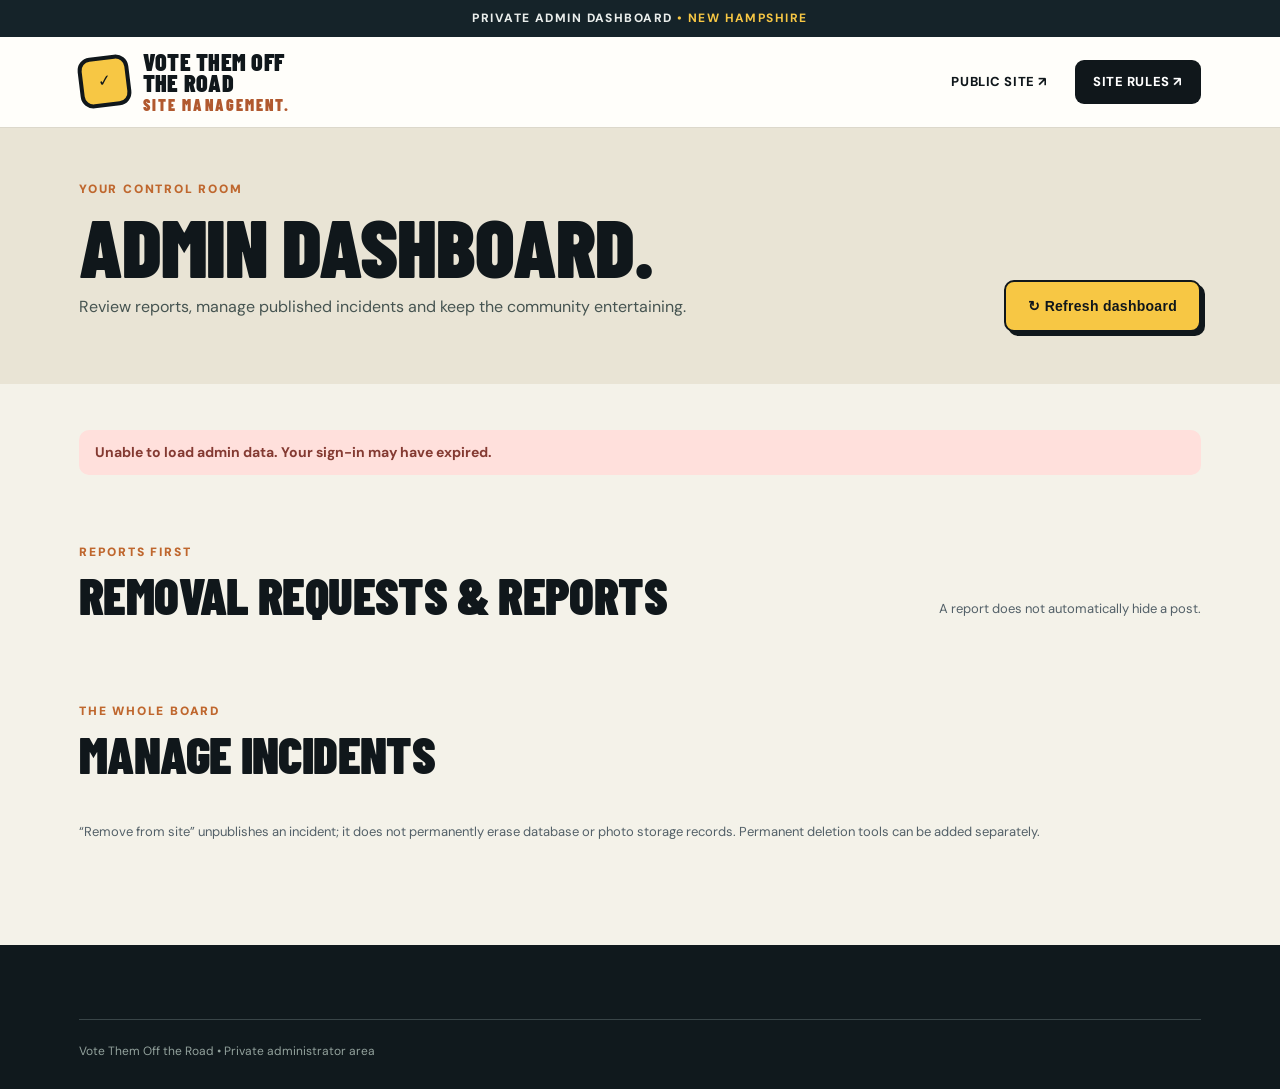
==== admin/index.html @ 3235f8a4 "Create protected admin dashboard with incident and report controls" ====
<!doctype html>
<html lang="en"><head><meta charset="utf-8"><meta name="viewport" content="width=device-width,initial-scale=1">
<meta name="robots" content="noindex,nofollow"><meta name="theme-color" content="#f7c744">
<title>Admin Dashboard | Vote Them Off the Road</title>
<link rel="icon" href="/assets/favicon.svg" type="image/svg+xml">
<link rel="stylesheet" href="/assets/styles.css"><link rel="stylesheet" href="/assets/admin.css"></head>
<body><a class="skip" href="#main">Skip to content</a>
<div class="announcement">PRIVATE ADMIN DASHBOARD <strong>• NEW HAMPSHIRE</strong></div>
<header><div class="container header-inner">
<a class="brand" href="/" aria-label="Vote Them Off the Road home"><span class="brand-mark" aria-hidden="true">✓</span><span class="brand-words">Vote Them Off<br>the Road<small>SITE MANAGEMENT.</small></span></a>
<nav class="nav"><a href="/nh/" target="_blank" rel="noopener">Public site ↗</a><a class="nav-cta" href="/guidelines/" target="_blank" rel="noopener">Site rules ↗</a></nav>
</div></header>
<main id="main">
<section class="admin-hero"><div class="container admin-hero-inner"><div><div class="section-kicker">Your control room</div><h1>Admin dashboard.</h1><p>Review reports, manage published incidents and keep the community entertaining.</p>
<p id="admin-signed-in" class="admin-signed-in"></p></div>
<button id="refresh-admin" class="btn btn-primary" type="button">↻ Refresh dashboard</button></div></section>
<section class="section admin-section"><div class="container">
<p id="admin-status" class="admin-status" role="status" aria-live="polite">Loading dashboard…</p>
<div class="admin-stats" id="admin-stats"></div>
<div class="admin-heading"><div><div class="section-kicker">Reports first</div><h2>Removal requests & reports</h2></div><span class="admin-note">A report does not automatically hide a post.</span></div>
<div id="admin-reports" class="admin-list"></div>
<div class="admin-heading admin-heading-spaced"><div><div class="section-kicker">The whole board</div><h2>Manage incidents</h2></div></div>
<div id="admin-incidents" class="admin-list"></div>
<p class="admin-footnote">“Remove from site” unpublishes an incident; it does not permanently erase database or photo storage records. Permanent deletion tools can be added separately.</p>
</div></section></main>
<footer class="footer"><div class="container"><div class="footer-bottom">Vote Them Off the Road • Private administrator area</div></div></footer>
<script src="/assets/site.js" defer></script><script src="/assets/admin.js" defer></script></body></html>
---- assets/styles.css ----
@import url('https://fonts.googleapis.com/css2?family=Barlow+Condensed:wght@600;700;800;900&family=DM+Sans:wght@400;500;600;700;800&display=swap');
:root{--ink:#10171b;--muted:#536068;--paper:#f4f2e9;--white:#fffefa;--yellow:#f7c744;--orange:#ed793c;--line:#d7d4ca;--green:#315b49;--radius:20px}*{box-sizing:border-box}html{scroll-behavior:smooth}body{margin:0;background:var(--paper);color:var(--ink);font-family:'DM Sans',system-ui,-apple-system,BlinkMacSystemFont,'Segoe UI',sans-serif;font-size:16px;line-height:1.55}a{color:inherit;text-decoration:none}button,a{ -webkit-tap-highlight-color:transparent }button:focus-visible,a:focus-visible{outline:3px solid #377bdb;outline-offset:4px}.container{max-width:1170px;padding:0 24px;margin:0 auto}.skip{position:absolute;top:-100px;left:12px;padding:10px;background:var(--yellow);z-index:99}.skip:focus{top:12px}.announcement{background:#152329;color:#e9edeb;font-size:12px;letter-spacing:.12em;text-transform:uppercase;font-weight:800;text-align:center;padding:9px 12px}.announcement strong{color:var(--yellow)}header{background:var(--white);border-bottom:1px solid #dcd8cb}.header-inner{display:flex;justify-content:space-between;align-items:center;gap:24px;min-height:90px}.brand{display:flex;align-items:center;gap:13px}.brand-mark{width:51px;height:51px;display:grid;place-items:center;background:var(--yellow);border:4px solid var(--ink);border-radius:13px;transform:rotate(-7deg);flex-shrink:0}.brand-mark svg{transform:rotate(7deg)}.brand-words{font-family:'Barlow Condensed',Impact,sans-serif;text-transform:uppercase;font-size:24px;font-weight:900;line-height:.88;letter-spacing:.01em}.brand-words small{display:block;font-size:16px;letter-spacing:.13em;color:#b1592f;padding-top:5px}.nav{display:flex;gap:27px;align-items:center;font-size:13px;font-weight:800;text-transform:uppercase;letter-spacing:.045em}.nav a:hover{color:#b25b2c}.nav .nav-cta{background:var(--ink);color:white;padding:12px 18px;border-radius:9px}.nav .nav-cta:hover{background:#38434b;color:white}.hero{position:relative;overflow:hidden;padding:85px 0 96px;background:radial-gradient(circle at 80% 20%,#f8d37e 0,transparent 34%),linear-gradient(120deg,#f8f4e7 0%,#f2ead6 100%)}.hero:before{content:'';position:absolute;right:-25%;top:-180px;width:680px;height:680px;border:95px solid #e8dfc8;border-radius:50%;opacity:.5;pointer-events:none}.hero-layout{display:grid;grid-template-columns:1.05fr .95fr;align-items:center;gap:65px;position:relative}.eyebrow{font-size:12px;font-weight:900;letter-spacing:.17em;text-transform:uppercase;display:inline-flex;gap:8px;align-items:center;margin-bottom:20px}.eyebrow:before{content:'';width:24px;height:4px;background:var(--orange);display:inline-block}h1,h2,h3,p{margin-top:0}h1,h2,h3{font-family:'Barlow Condensed',Impact,sans-serif;text-transform:uppercase;line-height:.96;letter-spacing:-.012em}h1{font-size:clamp(66px,8vw,115px);font-weight:900;margin-bottom:24px}h1 em{color:#bc5b30;font-style:normal}h2{font-size:clamp(42px,5vw,64px);margin-bottom:16px;font-weight:900}h3{font-size:29px;margin-bottom:11px}.lede{font-size:19px;line-height:1.65;max-width:590px;color:#39464a;margin-bottom:29px}.actions{display:flex;gap:13px;flex-wrap:wrap}.btn{display:inline-flex;justify-content:center;align-items:center;gap:9px;border-radius:10px;font-weight:900;font-size:14px;letter-spacing:.02em;padding:15px 22px;min-height:52px;border:2px solid transparent;transition:transform .15s,background .15s}.btn:hover{transform:translateY(-2px)}.btn-primary{color:var(--ink);background:var(--yellow);border-color:var(--ink);box-shadow:4px 4px 0 var(--ink)}.btn-secondary{border-color:var(--ink);background:transparent}.btn-dark{background:var(--ink);color:white}.micro{font-size:13px;color:#687178;margin-top:22px}.hero-visual{position:relative}.visual-note{position:absolute;right:-14px;top:-25px;background:var(--orange);color:#111;border:3px solid var(--ink);border-radius:11px;padding:12px 15px;transform:rotate(7deg);font-family:'Barlow Condensed',Impact,sans-serif;text-transform:uppercase;font-size:17px;font-weight:900;z-index:2;box-shadow:4px 5px 0 #162328}.sample-card{position:relative;border:3px solid var(--ink);border-radius:20px;overflow:hidden;box-shadow:12px 14px 0 var(--ink);background:white;transform:rotate(-2deg)}.scene{height:240px;background:linear-gradient(#b5cbd3 0 53%,#9aa79b 53% 60%,#303d42 60% 100%);position:relative;overflow:hidden}.scene:after{content:'';position:absolute;bottom:47px;left:15%;width:130%;border-top:6px dashed #f3d88b;transform:rotate(-11deg)}.sun{position:absolute;top:25px;right:40px;width:76px;height:76px;border-radius:50%;background:#ffe8ad}.tree{position:absolute;bottom:95px;left:46px;background:#476c57;width:65px;height:89px;border-radius:65px 65px 10px 10px;box-shadow:-33px 16px 0 -6px #577e5b,35px 15px 0 -10px #456d59}.car{position:absolute;bottom:31px;left:50%;width:225px;height:88px;transform:translateX(-50%) rotate(-9deg);z-index:1;background:#eb8e42;border:5px solid #111a1d;border-radius:28px 46px 16px 15px}.car:before{content:'';position:absolute;top:-34px;left:43px;width:127px;height:49px;background:#b9d8e4;border:5px solid #111a1d;border-radius:50px 54px 3px 3px}.car:after{content:'';position:absolute;top:28px;left:-15px;width:20px;height:10px;background:#fff1c4;border:3px solid #111a1d;border-radius:4px}.wheel{position:absolute;bottom:-23px;background:#192025;border:7px solid #202a2d;outline:5px solid #f4f5ee;width:53px;height:53px;border-radius:50%;z-index:2}.wheel.one{left:30px}.wheel.two{right:26px}.scene-label{position:absolute;z-index:3;top:16px;left:17px;background:#fffefa;border:2px solid var(--ink);padding:6px 10px;border-radius:6px;font-weight:900;font-size:11px;letter-spacing:.09em}.sample-body{padding:22px 23px 25px}.sample-meta{color:#ad5e33;font-weight:900;font-size:11px;letter-spacing:.14em;text-transform:uppercase}.sample-title{font-family:'Barlow Condensed',Impact,sans-serif;font-size:33px;text-transform:uppercase;line-height:1.05;margin:9px 0}.sample-description{color:#6c7679;font-size:14px;margin-bottom:18px}.mock-vote{display:flex;gap:10px}.mock-vote span{flex:1;display:block;text-align:center;background:#eeeae0;border:2px solid #c9c5ba;padding:10px 6px;border-radius:8px;font-weight:800;font-size:12px;color:#6b7375}.mock-vote span:first-child{background:#f8e5b5;border-color:#e7cc8b;color:#86641d}.section{padding:84px 0}.section-kicker{text-transform:uppercase;font-size:12px;letter-spacing:.15em;color:#bf672e;font-weight:900;margin-bottom:8px}.section-head{max-width:720px;margin-bottom:35px}.section-head p{color:var(--muted);font-size:18px}.steps{display:grid;grid-template-columns:repeat(3,1fr);gap:17px}.step{padding:29px;background:var(--white);border:1px solid var(--line);border-radius:var(--radius)}.step-number{font-family:'Barlow Condensed',Impact,sans-serif;color:#c56d38;font-size:52px;font-weight:900;line-height:1;margin-bottom:22px}.step p{font-size:15px;color:#556269;margin:0}.region{background:#152329;color:white;padding:80px 0}.region-head{display:flex;justify-content:space-between;align-items:end;gap:24px;margin-bottom:25px}.region h2{margin:0}.region-head p{max-width:360px;color:#bdc8c5;margin:0}.region-card{display:flex;justify-content:space-between;align-items:center;gap:24px;background:#f6cb4c;color:var(--ink);padding:36px;border-radius:17px;transition:transform .15s}.region-card:hover{transform:translateY(-3px)}.region-card .region-tag{font-weight:900;font-size:11px;letter-spacing:.1em;text-transform:uppercase}.region-card h3{font-size:54px;margin:7px 0}.region-card p{margin:0;color:#4b452d}.region-arrow{font-size:41px;font-weight:800}.future{border:1px dashed #77827e;margin-top:14px;padding:20px 26px;border-radius:12px;color:#b5c5c0;font-size:14px}.promise-grid{display:grid;grid-template-columns:1fr 1fr;gap:34px;align-items:center}.promise-card{background:#ebdfc9;border-radius:22px;padding:42px;transform:rotate(1deg)}.stamp{font-family:'Barlow Condensed',Impact,sans-serif;font-size:48px;font-weight:900;text-transform:uppercase;line-height:.95;margin:0 0 20px}.stamp span{background:#f3c746;padding:1px 7px}.promise-card p{color:#46534e;margin:0}.checklist{display:grid;gap:14px;margin:18px 0 0;padding:0;list-style:none}.checklist li{display:flex;gap:12px;align-items:start;color:#4c5b5b}.checklist li:before{content:'✓';font-weight:900;color:var(--green)}.footer{background:#10191d;color:#c6d0cd;padding:42px 0 28px}.footer-top{display:flex;justify-content:space-between;gap:22px;align-items:start}.footer .brand-words{color:white;font-size:20px}.footer .brand-words small{color:#f6c947;font-size:13px}.footer-links{display:flex;flex-wrap:wrap;gap:19px;font-size:13px;font-weight:700}.footer-links a:hover{color:white}.footer-bottom{border-top:1px solid #394548;padding-top:22px;margin-top:32px;display:flex;justify-content:space-between;gap:15px;font-size:12px;color:#92a19c}.subhero{padding:77px 0;background:#e9e4d5}.subhero h1{font-size:clamp(60px,8vw,96px);margin-bottom:18px}.subhero p{font-size:19px;color:#465451;max-width:660px;margin-bottom:0}.subhero .pill{display:inline-block;border:2px solid var(--ink);background:var(--yellow);padding:5px 12px;border-radius:999px;text-transform:uppercase;letter-spacing:.09em;font-size:12px;font-weight:900;margin-bottom:22px}.content-panel{max-width:780px;margin:0 auto;padding:75px 24px 100px}.content-panel h2{font-size:37px;margin:34px 0 14px}.content-panel p,.content-panel li{color:#48575c;line-height:1.75}.content-panel ul{padding-left:22px}.launch-panel{background:var(--white);border:1px solid var(--line);border-radius:22px;padding:44px;margin-top:30px}.launch-panel h2{font-size:45px}.launch-panel p{color:var(--muted)}.divider{height:1px;background:var(--line);margin:38px 0}.tag-row{display:flex;flex-wrap:wrap;gap:9px;margin-top:18px}.tag{display:inline-block;background:#ece4d0;border-radius:99px;padding:7px 12px;text-transform:uppercase;font-size:11px;letter-spacing:.05em;font-weight:900}.launch-icon{font-size:60px;line-height:1;margin-bottom:25px}@media(max-width:900px){.hero-layout{grid-template-columns:1fr;gap:60px}.hero{padding:66px 0 75px}.hero-visual{max-width:540px;width:100%;margin:0 auto}.hero h1{max-width:620px}.region-head{align-items:start;flex-direction:column}.promise-grid{gap:26px}}@media(max-width:600px){.container{padding:0 18px}.header-inner{min-height:74px}.brand-mark{width:42px;height:42px}.brand-words{font-size:19px}.brand-words small{font-size:12px}.nav{gap:12px;font-size:11px}.nav .nav-cta{padding:9px 11px}.nav a:not(.nav-cta){display:none}h1{font-size:clamp(57px,15vw,81px)}.hero{padding:52px 0 67px}.lede{font-size:16px}.visual-note{right:-4px;font-size:13px;top:-25px}.sample-card{box-shadow:7px 8px 0 var(--ink)}.scene{height:210px}.section{padding:60px 0}.steps{grid-template-columns:1fr}.step{padding:23px}.step-number{margin-bottom:10px}.region{padding:57px 0}.region-card{padding:24px}.region-card h3{font-size:43px}.promise-grid{grid-template-columns:1fr}.promise-card{padding:30px}.stamp{font-size:42px}.footer-top,.footer-bottom{flex-direction:column}.subhero{padding:55px 0}.subhero h1{font-size:65px}.content-panel{padding:45px 20px 75px}.launch-panel{padding:28px}}
---- assets/admin.css ----
.admin-hero{background:#e9e4d5;padding:52px 0}.admin-hero-inner{display:flex;align-items:end;justify-content:space-between;flex-wrap:wrap;gap:26px}
.admin-hero h1{font-size:clamp(45px,7vw,82px);margin:0 0 10px}.admin-hero p{max-width:650px;color:#465451;margin:0}
.admin-hero .admin-signed-in{margin-top:12px;font-size:12px;font-weight:800;color:#3b6052}
.admin-section{padding:46px 0 90px}.admin-status{padding:12px 16px;border-radius:10px;background:#e7e2d5;font-weight:700;font-size:14px}
.admin-status[data-state="error"]{background:#ffe0dc;color:#843a32}.admin-status[data-state="ok"]{background:#e4eee3;color:#315b49}
.admin-stats{display:grid;grid-template-columns:repeat(3,minmax(0,1fr));gap:14px;margin:18px 0 50px}
.admin-stat{background:#fffefa;border:1px solid var(--line);padding:22px;border-radius:16px;display:grid;gap:5px}
.admin-stat strong{font-family:'Barlow Condensed',Impact,sans-serif;font-size:46px;line-height:1}
.admin-stat span{font-size:13px;color:var(--muted);font-weight:700}
.admin-heading{display:flex;align-items:end;justify-content:space-between;gap:16px;flex-wrap:wrap;margin:0 0 18px}
.admin-heading h2{font-size:clamp(36px,4vw,56px);margin:0}.admin-note,.admin-footnote{color:var(--muted);font-size:13px}
.admin-heading-spaced{margin-top:65px}.admin-list{display:grid;gap:15px}
.admin-item,.admin-empty{background:#fffefa;border:1px solid var(--line);border-radius:18px;padding:24px}
.admin-item-top{display:flex;justify-content:space-between;align-items:start;gap:20px;flex-wrap:wrap}
.admin-item h3{font-size:clamp(25px,3vw,34px);margin:0}
.admin-chip{font-size:11px;font-weight:900;padding:6px 10px;border-radius:99px;background:#eee8d8;text-transform:uppercase;letter-spacing:.04em}
.admin-chip.state-open{background:#fbe1b2}.admin-chip.state-reviewing{background:#d7e7f2}.admin-chip.state-hidden{background:#fbe1b2}
.admin-chip.state-removed{background:#f6d1d1}.admin-chip.state-resolved,.admin-chip.state-published{background:#d5efdf}
.admin-meta{color:#ac5f30;text-transform:uppercase;letter-spacing:.045em;font-size:12px;font-weight:800;margin:9px 0}
.admin-subtext{font-size:13px;color:var(--muted);margin:3px 0}
.admin-details{white-space:pre-wrap;overflow-wrap:anywhere;font-size:15px;margin:16px 0;background:#f5f1e5;padding:14px;border-radius:9px}
.admin-contact{font-size:13px;font-weight:700;overflow-wrap:anywhere}
.admin-actions{display:flex;gap:8px;flex-wrap:wrap;margin-top:19px}
.admin-actions button{font:inherit;font-weight:800;font-size:13px;cursor:pointer;padding:10px 15px;border:2px solid var(--ink);border-radius:8px;background:#fffefa}
.admin-actions .action-danger{background:#f5b0a3}.admin-actions .action-strong{background:var(--yellow)}
.admin-actions button:hover{filter:brightness(.96)}.admin-actions button:focus-visible{outline:3px solid #377bdb;outline-offset:3px}
.admin-empty{color:var(--muted)}.admin-footnote{margin-top:26px}
@media(max-width:650px){.admin-stats{grid-template-columns:1fr 1fr}.admin-actions button{flex:1}.admin-hero .btn{width:100%}}
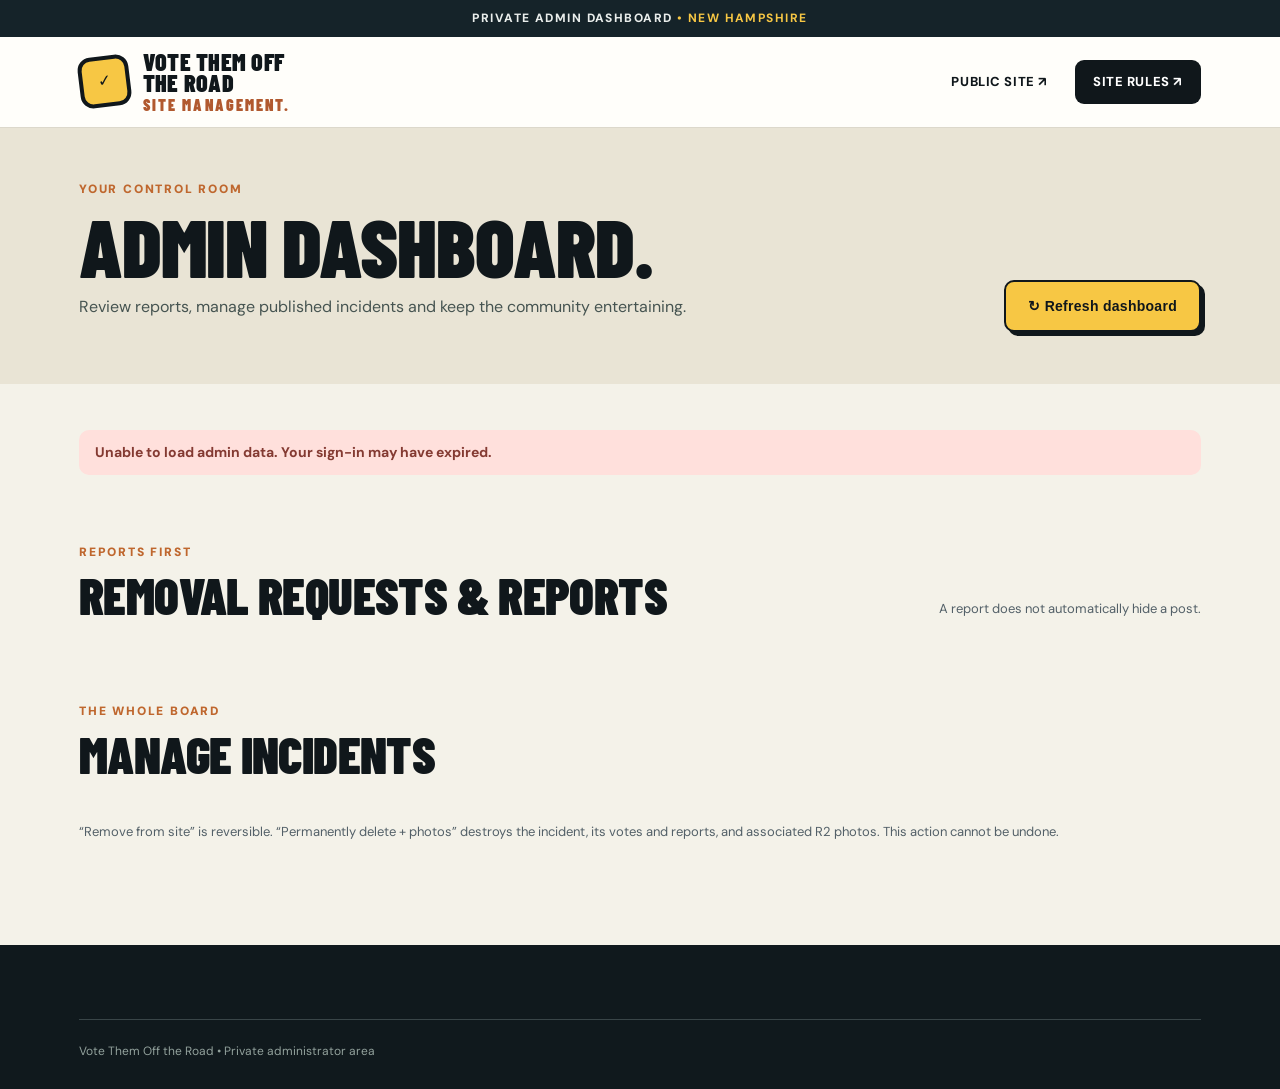
==== commit edaa9aac: "Add safe incident and R2 purge plus optional report email alerts" ====
--- a/admin/index.html
+++ b/admin/index.html
@@ -21,7 +21,7 @@
 <div id="admin-reports" class="admin-list"></div>
 <div class="admin-heading admin-heading-spaced"><div><div class="section-kicker">The whole board</div><h2>Manage incidents</h2></div></div>
 <div id="admin-incidents" class="admin-list"></div>
-<p class="admin-footnote">“Remove from site” unpublishes an incident; it does not permanently erase database or photo storage records. Permanent deletion tools can be added separately.</p>
+<p class="admin-footnote">“Remove from site” is reversible. “Permanently delete + photos” destroys the incident, its votes and reports, and associated R2 photos. This action cannot be undone.</p>
 </div></section></main>
 <footer class="footer"><div class="container"><div class="footer-bottom">Vote Them Off the Road • Private administrator area</div></div></footer>
 <script src="/assets/site.js" defer></script><script src="/assets/admin.js" defer></script></body></html>
--- a/assets/admin.css
+++ b/assets/admin.css
@@ -26,3 +26,5 @@
 .admin-actions button:hover{filter:brightness(.96)}.admin-actions button:focus-visible{outline:3px solid #377bdb;outline-offset:3px}
 .admin-empty{color:var(--muted)}.admin-footnote{margin-top:26px}
 @media(max-width:650px){.admin-stats{grid-template-columns:1fr 1fr}.admin-actions button{flex:1}.admin-hero .btn{width:100%}}
+
+.admin-actions .action-delete{background:#ae2626;color:#fff;border-color:#7c1010}
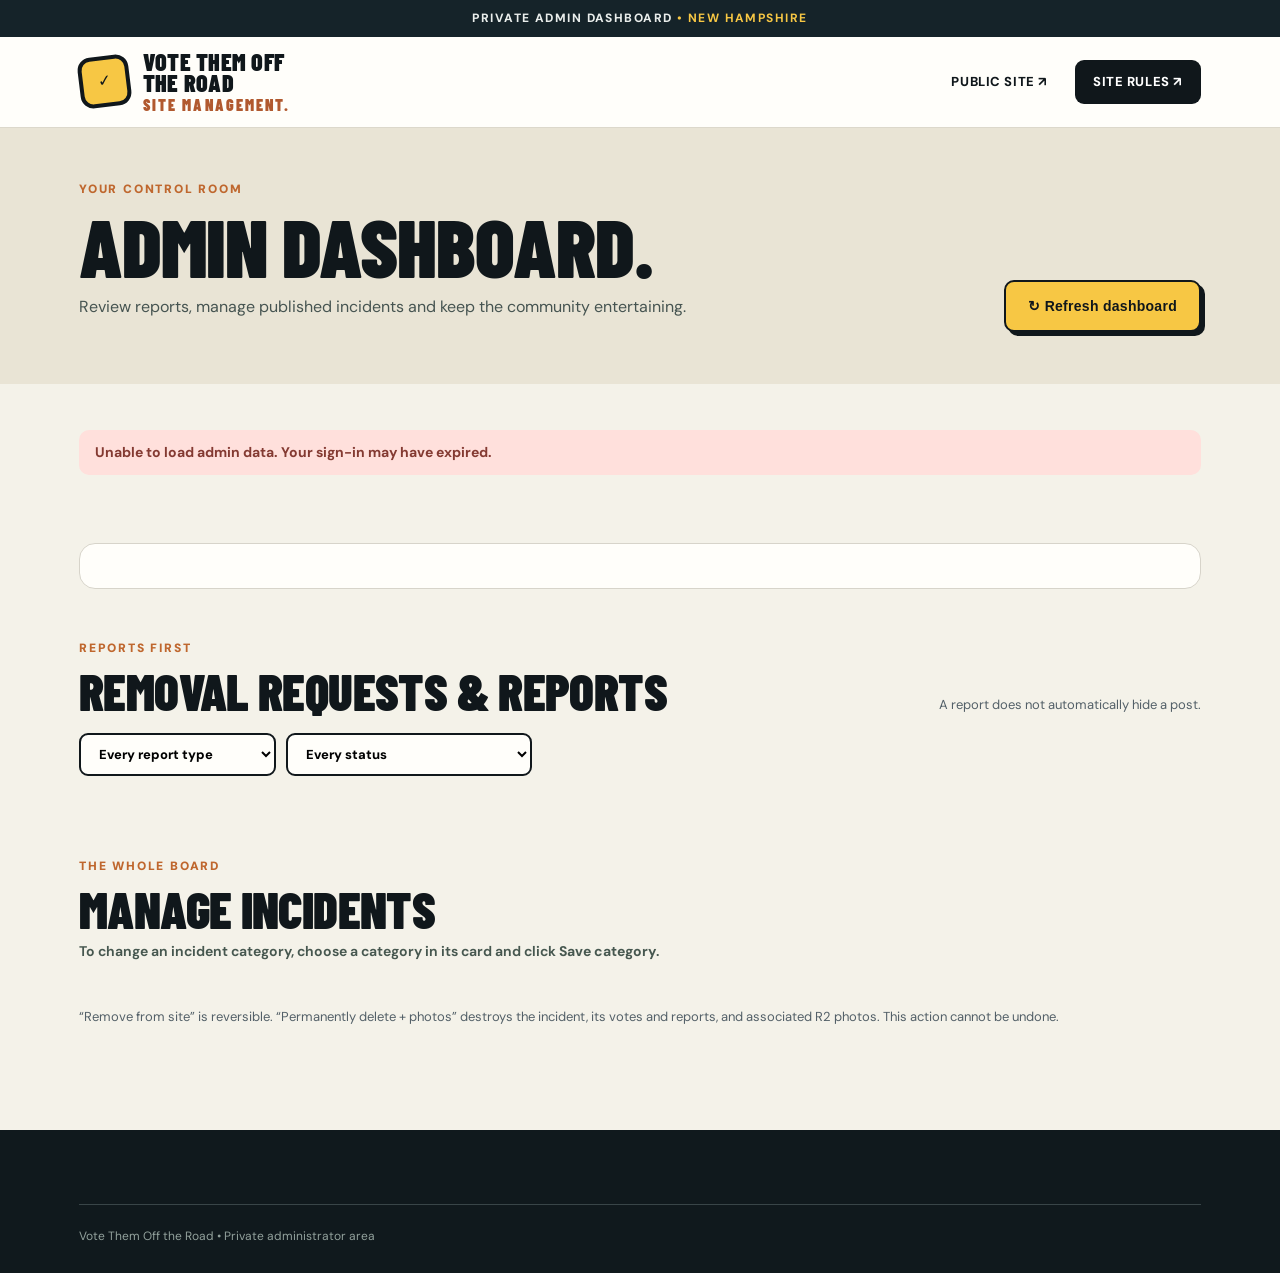
==== commit c6cf23cb: "Always show incident category editor and refresh dashboard assets" ====
--- a/admin/index.html
+++ b/admin/index.html
@@ -19,9 +19,9 @@
 <div class="admin-stats" id="admin-stats"></div>
 <div class="admin-heading"><div><div class="section-kicker">Reports first</div><h2>Removal requests & reports</h2></div><span class="admin-note">A report does not automatically hide a post.</span></div>
 <div id="admin-reports" class="admin-list"></div>
-<div class="admin-heading admin-heading-spaced"><div><div class="section-kicker">The whole board</div><h2>Manage incidents</h2></div></div>
+<div class="admin-heading admin-heading-spaced"><div><div class="section-kicker">The whole board</div><h2>Manage incidents</h2><p class="admin-category-help">To change an incident category, choose a category in its card and click <strong>Save category</strong>.</p></div></div>
 <div id="admin-incidents" class="admin-list"></div>
 <p class="admin-footnote">“Remove from site” is reversible. “Permanently delete + photos” destroys the incident, its votes and reports, and associated R2 photos. This action cannot be undone.</p>
 </div></section></main>
 <footer class="footer"><div class="container"><div class="footer-bottom">Vote Them Off the Road • Private administrator area</div></div></footer>
-<script src="/assets/site.js" defer></script><script src="/assets/admin.js" defer></script></body></html>
+<script src="/assets/site.js" defer></script><script src="/assets/admin.js?v=20261109-category-editor" defer></script></body></html>
--- a/assets/styles.css
+++ b/assets/styles.css
@@ -1,2 +1,10 @@
 @import url('https://fonts.googleapis.com/css2?family=Barlow+Condensed:wght@600;700;800;900&family=DM+Sans:wght@400;500;600;700;800&display=swap');
 :root{--ink:#10171b;--muted:#536068;--paper:#f4f2e9;--white:#fffefa;--yellow:#f7c744;--orange:#ed793c;--line:#d7d4ca;--green:#315b49;--radius:20px}*{box-sizing:border-box}html{scroll-behavior:smooth}body{margin:0;background:var(--paper);color:var(--ink);font-family:'DM Sans',system-ui,-apple-system,BlinkMacSystemFont,'Segoe UI',sans-serif;font-size:16px;line-height:1.55}a{color:inherit;text-decoration:none}button,a{ -webkit-tap-highlight-color:transparent }button:focus-visible,a:focus-visible{outline:3px solid #377bdb;outline-offset:4px}.container{max-width:1170px;padding:0 24px;margin:0 auto}.skip{position:absolute;top:-100px;left:12px;padding:10px;background:var(--yellow);z-index:99}.skip:focus{top:12px}.announcement{background:#152329;color:#e9edeb;font-size:12px;letter-spacing:.12em;text-transform:uppercase;font-weight:800;text-align:center;padding:9px 12px}.announcement strong{color:var(--yellow)}header{background:var(--white);border-bottom:1px solid #dcd8cb}.header-inner{display:flex;justify-content:space-between;align-items:center;gap:24px;min-height:90px}.brand{display:flex;align-items:center;gap:13px}.brand-mark{width:51px;height:51px;display:grid;place-items:center;background:var(--yellow);border:4px solid var(--ink);border-radius:13px;transform:rotate(-7deg);flex-shrink:0}.brand-mark svg{transform:rotate(7deg)}.brand-words{font-family:'Barlow Condensed',Impact,sans-serif;text-transform:uppercase;font-size:24px;font-weight:900;line-height:.88;letter-spacing:.01em}.brand-words small{display:block;font-size:16px;letter-spacing:.13em;color:#b1592f;padding-top:5px}.nav{display:flex;gap:27px;align-items:center;font-size:13px;font-weight:800;text-transform:uppercase;letter-spacing:.045em}.nav a:hover{color:#b25b2c}.nav .nav-cta{background:var(--ink);color:white;padding:12px 18px;border-radius:9px}.nav .nav-cta:hover{background:#38434b;color:white}.hero{position:relative;overflow:hidden;padding:85px 0 96px;background:radial-gradient(circle at 80% 20%,#f8d37e 0,transparent 34%),linear-gradient(120deg,#f8f4e7 0%,#f2ead6 100%)}.hero:before{content:'';position:absolute;right:-25%;top:-180px;width:680px;height:680px;border:95px solid #e8dfc8;border-radius:50%;opacity:.5;pointer-events:none}.hero-layout{display:grid;grid-template-columns:1.05fr .95fr;align-items:center;gap:65px;position:relative}.eyebrow{font-size:12px;font-weight:900;letter-spacing:.17em;text-transform:uppercase;display:inline-flex;gap:8px;align-items:center;margin-bottom:20px}.eyebrow:before{content:'';width:24px;height:4px;background:var(--orange);display:inline-block}h1,h2,h3,p{margin-top:0}h1,h2,h3{font-family:'Barlow Condensed',Impact,sans-serif;text-transform:uppercase;line-height:.96;letter-spacing:-.012em}h1{font-size:clamp(66px,8vw,115px);font-weight:900;margin-bottom:24px}h1 em{color:#bc5b30;font-style:normal}h2{font-size:clamp(42px,5vw,64px);margin-bottom:16px;font-weight:900}h3{font-size:29px;margin-bottom:11px}.lede{font-size:19px;line-height:1.65;max-width:590px;color:#39464a;margin-bottom:29px}.actions{display:flex;gap:13px;flex-wrap:wrap}.btn{display:inline-flex;justify-content:center;align-items:center;gap:9px;border-radius:10px;font-weight:900;font-size:14px;letter-spacing:.02em;padding:15px 22px;min-height:52px;border:2px solid transparent;transition:transform .15s,background .15s}.btn:hover{transform:translateY(-2px)}.btn-primary{color:var(--ink);background:var(--yellow);border-color:var(--ink);box-shadow:4px 4px 0 var(--ink)}.btn-secondary{border-color:var(--ink);background:transparent}.btn-dark{background:var(--ink);color:white}.micro{font-size:13px;color:#687178;margin-top:22px}.hero-visual{position:relative}.visual-note{position:absolute;right:-14px;top:-25px;background:var(--orange);color:#111;border:3px solid var(--ink);border-radius:11px;padding:12px 15px;transform:rotate(7deg);font-family:'Barlow Condensed',Impact,sans-serif;text-transform:uppercase;font-size:17px;font-weight:900;z-index:2;box-shadow:4px 5px 0 #162328}.sample-card{position:relative;border:3px solid var(--ink);border-radius:20px;overflow:hidden;box-shadow:12px 14px 0 var(--ink);background:white;transform:rotate(-2deg)}.scene{height:240px;background:linear-gradient(#b5cbd3 0 53%,#9aa79b 53% 60%,#303d42 60% 100%);position:relative;overflow:hidden}.scene:after{content:'';position:absolute;bottom:47px;left:15%;width:130%;border-top:6px dashed #f3d88b;transform:rotate(-11deg)}.sun{position:absolute;top:25px;right:40px;width:76px;height:76px;border-radius:50%;background:#ffe8ad}.tree{position:absolute;bottom:95px;left:46px;background:#476c57;width:65px;height:89px;border-radius:65px 65px 10px 10px;box-shadow:-33px 16px 0 -6px #577e5b,35px 15px 0 -10px #456d59}.car{position:absolute;bottom:31px;left:50%;width:225px;height:88px;transform:translateX(-50%) rotate(-9deg);z-index:1;background:#eb8e42;border:5px solid #111a1d;border-radius:28px 46px 16px 15px}.car:before{content:'';position:absolute;top:-34px;left:43px;width:127px;height:49px;background:#b9d8e4;border:5px solid #111a1d;border-radius:50px 54px 3px 3px}.car:after{content:'';position:absolute;top:28px;left:-15px;width:20px;height:10px;background:#fff1c4;border:3px solid #111a1d;border-radius:4px}.wheel{position:absolute;bottom:-23px;background:#192025;border:7px solid #202a2d;outline:5px solid #f4f5ee;width:53px;height:53px;border-radius:50%;z-index:2}.wheel.one{left:30px}.wheel.two{right:26px}.scene-label{position:absolute;z-index:3;top:16px;left:17px;background:#fffefa;border:2px solid var(--ink);padding:6px 10px;border-radius:6px;font-weight:900;font-size:11px;letter-spacing:.09em}.sample-body{padding:22px 23px 25px}.sample-meta{color:#ad5e33;font-weight:900;font-size:11px;letter-spacing:.14em;text-transform:uppercase}.sample-title{font-family:'Barlow Condensed',Impact,sans-serif;font-size:33px;text-transform:uppercase;line-height:1.05;margin:9px 0}.sample-description{color:#6c7679;font-size:14px;margin-bottom:18px}.mock-vote{display:flex;gap:10px}.mock-vote span{flex:1;display:block;text-align:center;background:#eeeae0;border:2px solid #c9c5ba;padding:10px 6px;border-radius:8px;font-weight:800;font-size:12px;color:#6b7375}.mock-vote span:first-child{background:#f8e5b5;border-color:#e7cc8b;color:#86641d}.section{padding:84px 0}.section-kicker{text-transform:uppercase;font-size:12px;letter-spacing:.15em;color:#bf672e;font-weight:900;margin-bottom:8px}.section-head{max-width:720px;margin-bottom:35px}.section-head p{color:var(--muted);font-size:18px}.steps{display:grid;grid-template-columns:repeat(3,1fr);gap:17px}.step{padding:29px;background:var(--white);border:1px solid var(--line);border-radius:var(--radius)}.step-number{font-family:'Barlow Condensed',Impact,sans-serif;color:#c56d38;font-size:52px;font-weight:900;line-height:1;margin-bottom:22px}.step p{font-size:15px;color:#556269;margin:0}.region{background:#152329;color:white;padding:80px 0}.region-head{display:flex;justify-content:space-between;align-items:end;gap:24px;margin-bottom:25px}.region h2{margin:0}.region-head p{max-width:360px;color:#bdc8c5;margin:0}.region-card{display:flex;justify-content:space-between;align-items:center;gap:24px;background:#f6cb4c;color:var(--ink);padding:36px;border-radius:17px;transition:transform .15s}.region-card:hover{transform:translateY(-3px)}.region-card .region-tag{font-weight:900;font-size:11px;letter-spacing:.1em;text-transform:uppercase}.region-card h3{font-size:54px;margin:7px 0}.region-card p{margin:0;color:#4b452d}.region-arrow{font-size:41px;font-weight:800}.future{border:1px dashed #77827e;margin-top:14px;padding:20px 26px;border-radius:12px;color:#b5c5c0;font-size:14px}.promise-grid{display:grid;grid-template-columns:1fr 1fr;gap:34px;align-items:center}.promise-card{background:#ebdfc9;border-radius:22px;padding:42px;transform:rotate(1deg)}.stamp{font-family:'Barlow Condensed',Impact,sans-serif;font-size:48px;font-weight:900;text-transform:uppercase;line-height:.95;margin:0 0 20px}.stamp span{background:#f3c746;padding:1px 7px}.promise-card p{color:#46534e;margin:0}.checklist{display:grid;gap:14px;margin:18px 0 0;padding:0;list-style:none}.checklist li{display:flex;gap:12px;align-items:start;color:#4c5b5b}.checklist li:before{content:'✓';font-weight:900;color:var(--green)}.footer{background:#10191d;color:#c6d0cd;padding:42px 0 28px}.footer-top{display:flex;justify-content:space-between;gap:22px;align-items:start}.footer .brand-words{color:white;font-size:20px}.footer .brand-words small{color:#f6c947;font-size:13px}.footer-links{display:flex;flex-wrap:wrap;gap:19px;font-size:13px;font-weight:700}.footer-links a:hover{color:white}.footer-bottom{border-top:1px solid #394548;padding-top:22px;margin-top:32px;display:flex;justify-content:space-between;gap:15px;font-size:12px;color:#92a19c}.subhero{padding:77px 0;background:#e9e4d5}.subhero h1{font-size:clamp(60px,8vw,96px);margin-bottom:18px}.subhero p{font-size:19px;color:#465451;max-width:660px;margin-bottom:0}.subhero .pill{display:inline-block;border:2px solid var(--ink);background:var(--yellow);padding:5px 12px;border-radius:999px;text-transform:uppercase;letter-spacing:.09em;font-size:12px;font-weight:900;margin-bottom:22px}.content-panel{max-width:780px;margin:0 auto;padding:75px 24px 100px}.content-panel h2{font-size:37px;margin:34px 0 14px}.content-panel p,.content-panel li{color:#48575c;line-height:1.75}.content-panel ul{padding-left:22px}.launch-panel{background:var(--white);border:1px solid var(--line);border-radius:22px;padding:44px;margin-top:30px}.launch-panel h2{font-size:45px}.launch-panel p{color:var(--muted)}.divider{height:1px;background:var(--line);margin:38px 0}.tag-row{display:flex;flex-wrap:wrap;gap:9px;margin-top:18px}.tag{display:inline-block;background:#ece4d0;border-radius:99px;padding:7px 12px;text-transform:uppercase;font-size:11px;letter-spacing:.05em;font-weight:900}.launch-icon{font-size:60px;line-height:1;margin-bottom:25px}@media(max-width:900px){.hero-layout{grid-template-columns:1fr;gap:60px}.hero{padding:66px 0 75px}.hero-visual{max-width:540px;width:100%;margin:0 auto}.hero h1{max-width:620px}.region-head{align-items:start;flex-direction:column}.promise-grid{gap:26px}}@media(max-width:600px){.container{padding:0 18px}.header-inner{min-height:74px}.brand-mark{width:42px;height:42px}.brand-words{font-size:19px}.brand-words small{font-size:12px}.nav{gap:12px;font-size:11px}.nav .nav-cta{padding:9px 11px}.nav a:not(.nav-cta){display:none}h1{font-size:clamp(57px,15vw,81px)}.hero{padding:52px 0 67px}.lede{font-size:16px}.visual-note{right:-4px;font-size:13px;top:-25px}.sample-card{box-shadow:7px 8px 0 var(--ink)}.scene{height:210px}.section{padding:60px 0}.steps{grid-template-columns:1fr}.step{padding:23px}.step-number{margin-bottom:10px}.region{padding:57px 0}.region-card{padding:24px}.region-card h3{font-size:43px}.promise-grid{grid-template-columns:1fr}.promise-card{padding:30px}.stamp{font-size:42px}.footer-top,.footer-bottom{flex-direction:column}.subhero{padding:55px 0}.subhero h1{font-size:65px}.content-panel{padding:45px 20px 75px}.launch-panel{padding:28px}}
+
+/* Home discovery for daily jury duty */
+.daily-invite{background:#ece5d0;border-top:2px solid #ded4b9;border-bottom:2px solid #ded4b9;padding:38px 0}
+.daily-invite-inner{display:flex;justify-content:space-between;align-items:center;gap:28px}
+.daily-invite h2{font-size:clamp(35px,4vw,53px);margin:0 0 10px}
+.daily-invite p{color:#4d5a55;max-width:750px;margin:0}
+.daily-invite .btn{flex-shrink:0}
+@media(max-width:750px){.daily-invite-inner{align-items:stretch;flex-direction:column}.daily-invite .btn{width:100%}}
--- a/assets/admin.css
+++ b/assets/admin.css
@@ -28,3 +28,26 @@
 @media(max-width:650px){.admin-stats{grid-template-columns:1fr 1fr}.admin-actions button{flex:1}.admin-hero .btn{width:100%}}
 
 .admin-actions .action-delete{background:#ae2626;color:#fff;border-color:#7c1010}
+
+/* Phase 3: urgent moderation, report filters, and aggregate trends */
+.admin-report-filters{display:flex;flex-wrap:wrap;gap:10px;margin-bottom:16px}
+.admin-report-filters select{font:inherit;font-weight:800;font-size:13px;border:2px solid var(--ink);background:#fffefa;padding:10px 14px;border-radius:9px;max-width:min(100%,300px)}
+.admin-priority{border:3px solid #b14230;box-shadow:4px 4px 0 #b14230}
+.admin-priority-label{font-size:12px;font-weight:900;letter-spacing:.06em;color:#9f2525;background:#ffe2dc;padding:10px 12px;border-radius:8px;margin:0 0 14px}
+.admin-analytics{background:#fffefa;border:1px solid var(--line);padding:22px;border-radius:16px;margin:0 0 50px}
+.admin-analytics h3{font-size:30px}.admin-analytics h4{font-size:24px;margin:0 0 10px}
+.admin-analytics-columns{display:grid;grid-template-columns:repeat(auto-fit,minmax(220px,1fr));gap:25px}
+.admin-analytics-column p{font-size:13px;font-weight:700;margin:6px 0;color:#4a5a58}
+@media(max-width:650px){.admin-report-filters select{flex:1;max-width:100%}}
+
+.admin-category-editor{display:flex;gap:9px;align-items:center;flex-wrap:wrap;margin:12px 0}
+.admin-category-editor label{font-size:12px;font-weight:900}
+.admin-category-editor select{font:inherit;font-size:13px;font-weight:700;padding:9px;border:1px solid #61736b;border-radius:8px;background:#fffefa;max-width:min(300px,100%)}
+.admin-category-editor button{min-height:38px}
+
+/* Category editor is intentionally visible for every incident, even older records. */
+.admin-category-help{margin:8px 0 0;color:#46574f;font-size:14px;font-weight:650}
+.admin-category-editor{padding:14px;border:2px solid #b7a276;border-radius:12px;background:#fff3d4}
+.admin-category-editor label{font-weight:900;color:#28372f}
+.admin-category-editor .admin-category-current{margin:0;color:#46534d;font-size:12px;font-weight:750}
+.admin-category-editor select{background:#fff;min-width:220px}
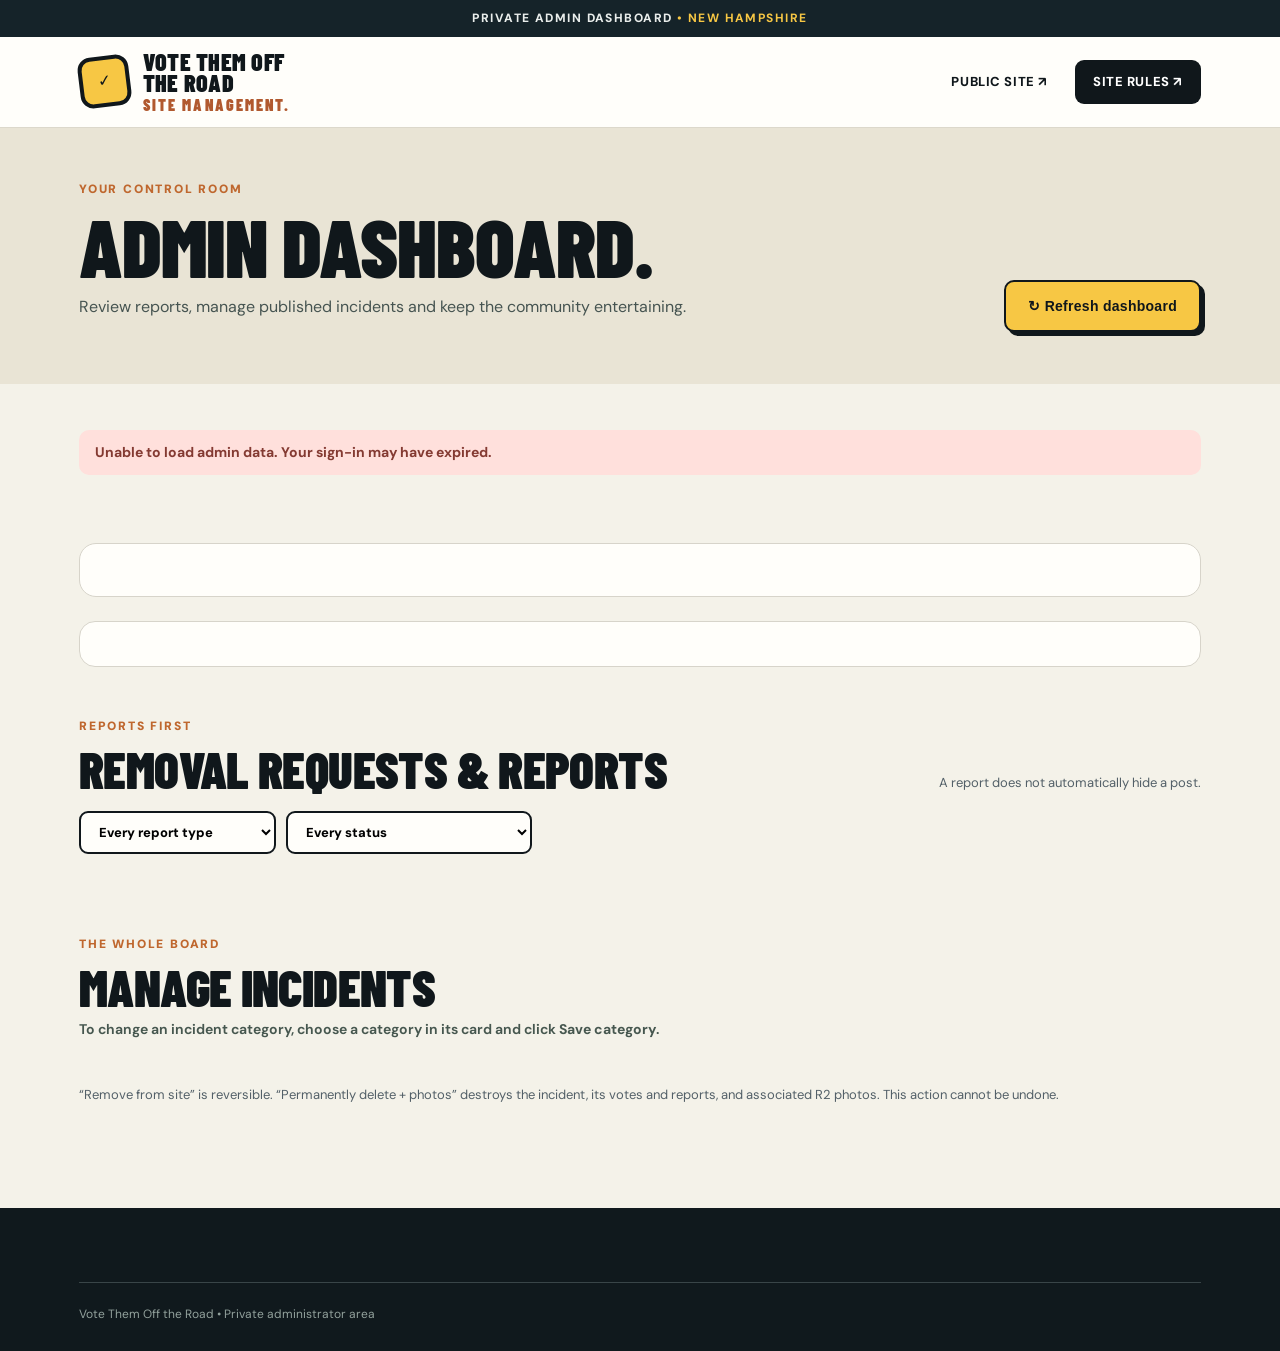
==== commit f9e17d34: "Refresh protected admin growth dashboard JavaScript and CSS assets" ====
--- a/admin/index.html
+++ b/admin/index.html
@@ -3,7 +3,7 @@
 <meta name="robots" content="noindex,nofollow"><meta name="theme-color" content="#f7c744">
 <title>Admin Dashboard | Vote Them Off the Road</title>
 <link rel="icon" href="/assets/favicon.svg" type="image/svg+xml">
-<link rel="stylesheet" href="/assets/styles.css"><link rel="stylesheet" href="/assets/admin.css"></head>
+<link rel="stylesheet" href="/assets/styles.css"><link rel="stylesheet" href="/assets/admin.css?v=20261110-growth-analytics"></head>
 <body><a class="skip" href="#main">Skip to content</a>
 <div class="announcement">PRIVATE ADMIN DASHBOARD <strong>• NEW HAMPSHIRE</strong></div>
 <header><div class="container header-inner">
@@ -24,4 +24,4 @@
 <p class="admin-footnote">“Remove from site” is reversible. “Permanently delete + photos” destroys the incident, its votes and reports, and associated R2 photos. This action cannot be undone.</p>
 </div></section></main>
 <footer class="footer"><div class="container"><div class="footer-bottom">Vote Them Off the Road • Private administrator area</div></div></footer>
-<script src="/assets/site.js" defer></script><script src="/assets/admin.js?v=20261109-category-editor" defer></script></body></html>
+<script src="/assets/site.js" defer></script><script src="/assets/admin.js?v=20261110-growth-analytics" defer></script></body></html>
--- a/assets/styles.css
+++ b/assets/styles.css
@@ -8,3 +8,9 @@
 .daily-invite p{color:#4d5a55;max-width:750px;margin:0}
 .daily-invite .btn{flex-shrink:0}
 @media(max-width:750px){.daily-invite-inner{align-items:stretch;flex-direction:column}.daily-invite .btn{width:100%}}
+
+/* Install prompt is visible only when a browser offers native installation. */
+#vtor-install-app[hidden]{display:none!important}
+#vtor-install-app{font:inherit;cursor:pointer}
+.home-install-link{display:inline-block;margin-top:12px;color:#315b49;font-size:14px;font-weight:800;text-decoration:underline;text-underline-offset:3px}
+.home-install-link:hover{color:#173d30}
--- a/assets/admin.css
+++ b/assets/admin.css
@@ -51,3 +51,48 @@
 .admin-category-editor label{font-weight:900;color:#28372f}
 .admin-category-editor .admin-category-current{margin:0;color:#46534d;font-size:12px;font-weight:750}
 .admin-category-editor select{background:#fff;min-width:220px}
+
+.admin-edit-history{background:#f9f6eb;border:1px solid #c4b88d;border-radius:10px;padding:13px;margin:8px 0 15px}
+.admin-edit-history[hidden]{display:none}
+.admin-edit-version{border-bottom:1px solid #ddd4bd;padding:12px 0}
+.admin-edit-version:last-child{border-bottom:0}
+.admin-edit-version strong{font-size:12px;color:#23473d}
+.admin-edit-version p{font-size:12px;line-height:1.5;white-space:pre-wrap}
+
+/* Secure moderation galleries: include hidden/removed posts, never crop. */
+.admin-photo-gallery{display:grid;grid-template-columns:repeat(auto-fit,minmax(min(100%,220px),1fr));gap:12px;margin:17px 0;padding:12px;background:#edeae0;border-radius:12px}
+.admin-photo-link{display:flex;align-items:center;justify-content:center;border:1px solid #d0c8b9;border-radius:9px;background:#f8f6ef;min-width:0;overflow:hidden}
+.admin-photo-link img{width:100%;height:190px;display:block;object-fit:contain}
+.admin-photo-link:hover{outline:2px solid #ba8a31;outline-offset:2px}
+@media(max-width:600px){.admin-photo-gallery{grid-template-columns:repeat(auto-fit,minmax(min(100%,160px),1fr));gap:8px;padding:8px}.admin-photo-link img{height:160px}}
+
+
+/* Private launch dashboard: aggregate-only, mobile responsive. */
+.admin-growth{background:#fffefa;border:1px solid var(--line);border-radius:17px;padding:clamp(17px,2.8vw,26px);margin:0 0 24px}
+.growth-head{display:flex;align-items:flex-end;justify-content:space-between;gap:16px;flex-wrap:wrap}
+.growth-head h2{font-size:clamp(30px,4vw,42px);margin:5px 0 0}
+.growth-period{font:inherit;background:#fff;border:2px solid #426450;border-radius:9px;padding:9px 12px;font-weight:800;max-width:100%}
+.growth-stats{display:grid;grid-template-columns:repeat(3,minmax(0,1fr));gap:11px;margin:18px 0}
+.growth-stat{background:#f5f1e5;border:1px solid #e2d9c4;border-radius:13px;padding:17px;display:flex;flex-direction:column;gap:5px;min-width:0}
+.growth-stat strong{font:800 clamp(24px,3.6vw,37px)/1.1 'Barlow Condensed',Impact,sans-serif;overflow-wrap:anywhere}
+.growth-stat-label{font-size:14px;font-weight:850}
+.growth-stat-detail,.growth-note{font-size:12px;color:#56645d;line-height:1.55}
+.growth-chart{margin-top:20px;border-top:1px solid #e1ded3;padding-top:20px}
+.growth-chart h3,.growth-traffic h3{font-size:clamp(22px,3vw,29px);margin:0}
+.growth-legend{font-size:12px;font-weight:700;color:#56645d;margin:5px 0 14px}
+.growth-plot{display:grid;grid-template-columns:repeat(14,minmax(0,1fr));align-items:stretch;gap:clamp(2px,1vw,12px);height:190px;border-bottom:1px solid #d7d4ca;overflow:hidden}
+.growth-day{display:flex;flex-direction:column;align-items:center;justify-content:flex-end;min-width:0;gap:5px}
+.growth-bar-pair{height:150px;width:100%;display:flex;justify-content:center;align-items:flex-end;gap:3px}
+.growth-bar{width:48%;max-width:30px;min-height:0;border-radius:4px 4px 0 0}
+.growth-bar-submission{background:#e3b53c}.growth-bar-reaction{background:#346c50}
+.growth-day-label{font-size:9px;font-weight:750;color:#59655e;writing-mode:vertical-rl;white-space:nowrap;height:28px}
+.growth-details{margin:15px 0 20px;font-size:13px}
+.growth-details summary{cursor:pointer;font-weight:800;text-decoration:underline;text-underline-offset:2px}
+.growth-table{border-collapse:collapse;width:100%;font-size:12px;margin-top:12px}
+.growth-table th,.growth-table td{padding:7px 9px;border-bottom:1px solid #ddd9c9;text-align:left}
+.growth-table th{background:#f3eedf}
+.growth-table td:not(:first-child),.growth-table th:not(:first-child){text-align:right}
+.growth-traffic{border-top:1px solid #e1ded3;padding-top:21px}
+.growth-traffic .btn{margin-top:11px}
+@media(max-width:770px){.growth-stats{grid-template-columns:repeat(2,minmax(0,1fr))}.growth-plot{gap:3px}.growth-bar-pair{gap:1px}}
+@media(max-width:420px){.growth-stats{grid-template-columns:minmax(0,1fr) minmax(0,1fr);gap:7px}.growth-stat{padding:12px}.growth-stat strong{font-size:26px}.growth-day-label{font-size:8px}}
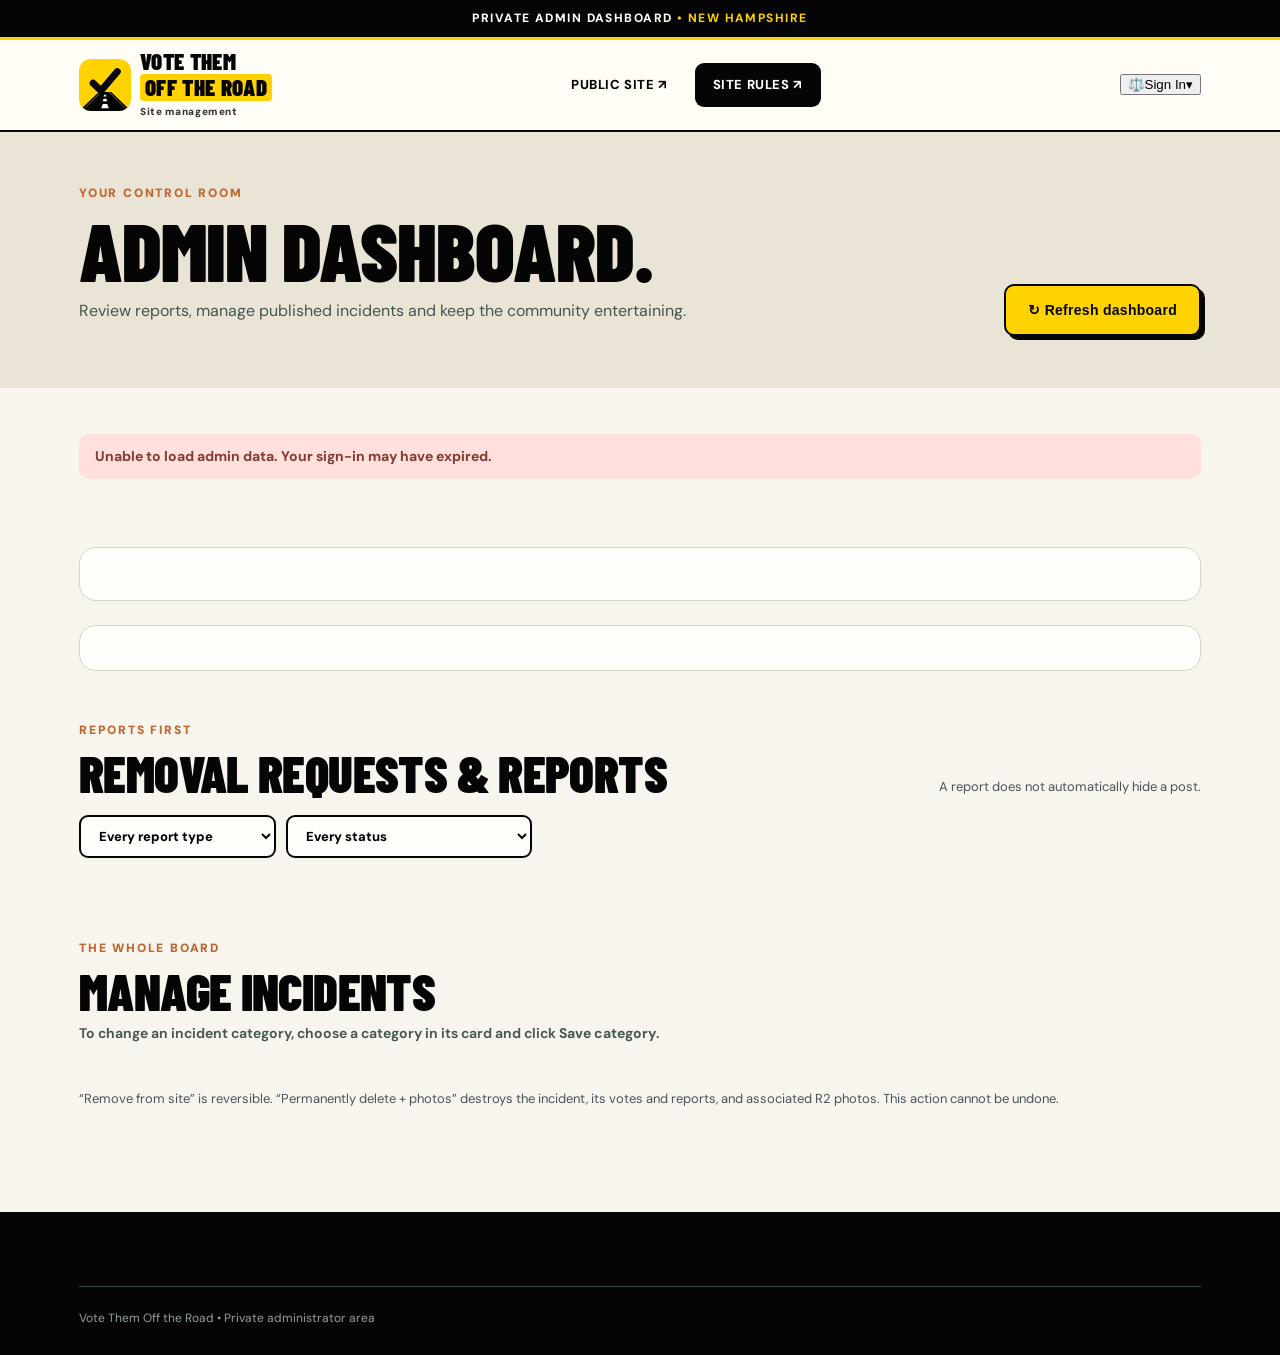
==== commit 44fc5c09: "Standardize branded Facebook/Twitter thumbnails and admin visual identity" ====
--- a/admin/index.html
+++ b/admin/index.html
@@ -1,13 +1,13 @@
 <!doctype html>
 <html lang="en"><head><meta charset="utf-8"><meta name="viewport" content="width=device-width,initial-scale=1">
-<meta name="robots" content="noindex,nofollow"><meta name="theme-color" content="#f7c744">
+<meta name="robots" content="noindex,nofollow"><meta name="theme-color" content="#FFD200">
 <title>Admin Dashboard | Vote Them Off the Road</title>
-<link rel="icon" href="/assets/favicon.svg" type="image/svg+xml">
-<link rel="stylesheet" href="/assets/styles.css"><link rel="stylesheet" href="/assets/admin.css?v=20261110-growth-analytics"></head>
+<link rel="icon" href="/assets/favicon.svg?v=brand-20261110" type="image/svg+xml">
+<link rel="stylesheet" href="/assets/styles.css?v=brand-20261110"><link rel="stylesheet" href="/assets/admin.css?v=20261110-growth-analytics"></head>
 <body><a class="skip" href="#main">Skip to content</a>
 <div class="announcement">PRIVATE ADMIN DASHBOARD <strong>• NEW HAMPSHIRE</strong></div>
 <header><div class="container header-inner">
-<a class="brand" href="/" aria-label="Vote Them Off the Road home"><span class="brand-mark" aria-hidden="true">✓</span><span class="brand-words">Vote Them Off<br>the Road<small>SITE MANAGEMENT.</small></span></a>
+<a class="brand" href="/" aria-label="Vote Them Off the Road home"><span class="brand-mark" aria-hidden="true"><img src="/assets/brand/mark.svg" alt="" width="52" height="52"></span><span class="brand-words"><span class="brand-line">Vote Them</span><span class="brand-line brand-banner">Off the Road</span><small>Site management</small></span></a>
 <nav class="nav"><a href="/nh/" target="_blank" rel="noopener">Public site ↗</a><a class="nav-cta" href="/guidelines/" target="_blank" rel="noopener">Site rules ↗</a></nav>
 </div></header>
 <main id="main">
--- a/assets/styles.css
+++ b/assets/styles.css
@@ -1,5 +1,5 @@
 @import url('https://fonts.googleapis.com/css2?family=Barlow+Condensed:wght@600;700;800;900&family=DM+Sans:wght@400;500;600;700;800&display=swap');
-:root{--ink:#10171b;--muted:#536068;--paper:#f4f2e9;--white:#fffefa;--yellow:#f7c744;--orange:#ed793c;--line:#d7d4ca;--green:#315b49;--radius:20px}*{box-sizing:border-box}html{scroll-behavior:smooth}body{margin:0;background:var(--paper);color:var(--ink);font-family:'DM Sans',system-ui,-apple-system,BlinkMacSystemFont,'Segoe UI',sans-serif;font-size:16px;line-height:1.55}a{color:inherit;text-decoration:none}button,a{ -webkit-tap-highlight-color:transparent }button:focus-visible,a:focus-visible{outline:3px solid #377bdb;outline-offset:4px}.container{max-width:1170px;padding:0 24px;margin:0 auto}.skip{position:absolute;top:-100px;left:12px;padding:10px;background:var(--yellow);z-index:99}.skip:focus{top:12px}.announcement{background:#152329;color:#e9edeb;font-size:12px;letter-spacing:.12em;text-transform:uppercase;font-weight:800;text-align:center;padding:9px 12px}.announcement strong{color:var(--yellow)}header{background:var(--white);border-bottom:1px solid #dcd8cb}.header-inner{display:flex;justify-content:space-between;align-items:center;gap:24px;min-height:90px}.brand{display:flex;align-items:center;gap:13px}.brand-mark{width:51px;height:51px;display:grid;place-items:center;background:var(--yellow);border:4px solid var(--ink);border-radius:13px;transform:rotate(-7deg);flex-shrink:0}.brand-mark svg{transform:rotate(7deg)}.brand-words{font-family:'Barlow Condensed',Impact,sans-serif;text-transform:uppercase;font-size:24px;font-weight:900;line-height:.88;letter-spacing:.01em}.brand-words small{display:block;font-size:16px;letter-spacing:.13em;color:#b1592f;padding-top:5px}.nav{display:flex;gap:27px;align-items:center;font-size:13px;font-weight:800;text-transform:uppercase;letter-spacing:.045em}.nav a:hover{color:#b25b2c}.nav .nav-cta{background:var(--ink);color:white;padding:12px 18px;border-radius:9px}.nav .nav-cta:hover{background:#38434b;color:white}.hero{position:relative;overflow:hidden;padding:85px 0 96px;background:radial-gradient(circle at 80% 20%,#f8d37e 0,transparent 34%),linear-gradient(120deg,#f8f4e7 0%,#f2ead6 100%)}.hero:before{content:'';position:absolute;right:-25%;top:-180px;width:680px;height:680px;border:95px solid #e8dfc8;border-radius:50%;opacity:.5;pointer-events:none}.hero-layout{display:grid;grid-template-columns:1.05fr .95fr;align-items:center;gap:65px;position:relative}.eyebrow{font-size:12px;font-weight:900;letter-spacing:.17em;text-transform:uppercase;display:inline-flex;gap:8px;align-items:center;margin-bottom:20px}.eyebrow:before{content:'';width:24px;height:4px;background:var(--orange);display:inline-block}h1,h2,h3,p{margin-top:0}h1,h2,h3{font-family:'Barlow Condensed',Impact,sans-serif;text-transform:uppercase;line-height:.96;letter-spacing:-.012em}h1{font-size:clamp(66px,8vw,115px);font-weight:900;margin-bottom:24px}h1 em{color:#bc5b30;font-style:normal}h2{font-size:clamp(42px,5vw,64px);margin-bottom:16px;font-weight:900}h3{font-size:29px;margin-bottom:11px}.lede{font-size:19px;line-height:1.65;max-width:590px;color:#39464a;margin-bottom:29px}.actions{display:flex;gap:13px;flex-wrap:wrap}.btn{display:inline-flex;justify-content:center;align-items:center;gap:9px;border-radius:10px;font-weight:900;font-size:14px;letter-spacing:.02em;padding:15px 22px;min-height:52px;border:2px solid transparent;transition:transform .15s,background .15s}.btn:hover{transform:translateY(-2px)}.btn-primary{color:var(--ink);background:var(--yellow);border-color:var(--ink);box-shadow:4px 4px 0 var(--ink)}.btn-secondary{border-color:var(--ink);background:transparent}.btn-dark{background:var(--ink);color:white}.micro{font-size:13px;color:#687178;margin-top:22px}.hero-visual{position:relative}.visual-note{position:absolute;right:-14px;top:-25px;background:var(--orange);color:#111;border:3px solid var(--ink);border-radius:11px;padding:12px 15px;transform:rotate(7deg);font-family:'Barlow Condensed',Impact,sans-serif;text-transform:uppercase;font-size:17px;font-weight:900;z-index:2;box-shadow:4px 5px 0 #162328}.sample-card{position:relative;border:3px solid var(--ink);border-radius:20px;overflow:hidden;box-shadow:12px 14px 0 var(--ink);background:white;transform:rotate(-2deg)}.scene{height:240px;background:linear-gradient(#b5cbd3 0 53%,#9aa79b 53% 60%,#303d42 60% 100%);position:relative;overflow:hidden}.scene:after{content:'';position:absolute;bottom:47px;left:15%;width:130%;border-top:6px dashed #f3d88b;transform:rotate(-11deg)}.sun{position:absolute;top:25px;right:40px;width:76px;height:76px;border-radius:50%;background:#ffe8ad}.tree{position:absolute;bottom:95px;left:46px;background:#476c57;width:65px;height:89px;border-radius:65px 65px 10px 10px;box-shadow:-33px 16px 0 -6px #577e5b,35px 15px 0 -10px #456d59}.car{position:absolute;bottom:31px;left:50%;width:225px;height:88px;transform:translateX(-50%) rotate(-9deg);z-index:1;background:#eb8e42;border:5px solid #111a1d;border-radius:28px 46px 16px 15px}.car:before{content:'';position:absolute;top:-34px;left:43px;width:127px;height:49px;background:#b9d8e4;border:5px solid #111a1d;border-radius:50px 54px 3px 3px}.car:after{content:'';position:absolute;top:28px;left:-15px;width:20px;height:10px;background:#fff1c4;border:3px solid #111a1d;border-radius:4px}.wheel{position:absolute;bottom:-23px;background:#192025;border:7px solid #202a2d;outline:5px solid #f4f5ee;width:53px;height:53px;border-radius:50%;z-index:2}.wheel.one{left:30px}.wheel.two{right:26px}.scene-label{position:absolute;z-index:3;top:16px;left:17px;background:#fffefa;border:2px solid var(--ink);padding:6px 10px;border-radius:6px;font-weight:900;font-size:11px;letter-spacing:.09em}.sample-body{padding:22px 23px 25px}.sample-meta{color:#ad5e33;font-weight:900;font-size:11px;letter-spacing:.14em;text-transform:uppercase}.sample-title{font-family:'Barlow Condensed',Impact,sans-serif;font-size:33px;text-transform:uppercase;line-height:1.05;margin:9px 0}.sample-description{color:#6c7679;font-size:14px;margin-bottom:18px}.mock-vote{display:flex;gap:10px}.mock-vote span{flex:1;display:block;text-align:center;background:#eeeae0;border:2px solid #c9c5ba;padding:10px 6px;border-radius:8px;font-weight:800;font-size:12px;color:#6b7375}.mock-vote span:first-child{background:#f8e5b5;border-color:#e7cc8b;color:#86641d}.section{padding:84px 0}.section-kicker{text-transform:uppercase;font-size:12px;letter-spacing:.15em;color:#bf672e;font-weight:900;margin-bottom:8px}.section-head{max-width:720px;margin-bottom:35px}.section-head p{color:var(--muted);font-size:18px}.steps{display:grid;grid-template-columns:repeat(3,1fr);gap:17px}.step{padding:29px;background:var(--white);border:1px solid var(--line);border-radius:var(--radius)}.step-number{font-family:'Barlow Condensed',Impact,sans-serif;color:#c56d38;font-size:52px;font-weight:900;line-height:1;margin-bottom:22px}.step p{font-size:15px;color:#556269;margin:0}.region{background:#152329;color:white;padding:80px 0}.region-head{display:flex;justify-content:space-between;align-items:end;gap:24px;margin-bottom:25px}.region h2{margin:0}.region-head p{max-width:360px;color:#bdc8c5;margin:0}.region-card{display:flex;justify-content:space-between;align-items:center;gap:24px;background:#f6cb4c;color:var(--ink);padding:36px;border-radius:17px;transition:transform .15s}.region-card:hover{transform:translateY(-3px)}.region-card .region-tag{font-weight:900;font-size:11px;letter-spacing:.1em;text-transform:uppercase}.region-card h3{font-size:54px;margin:7px 0}.region-card p{margin:0;color:#4b452d}.region-arrow{font-size:41px;font-weight:800}.future{border:1px dashed #77827e;margin-top:14px;padding:20px 26px;border-radius:12px;color:#b5c5c0;font-size:14px}.promise-grid{display:grid;grid-template-columns:1fr 1fr;gap:34px;align-items:center}.promise-card{background:#ebdfc9;border-radius:22px;padding:42px;transform:rotate(1deg)}.stamp{font-family:'Barlow Condensed',Impact,sans-serif;font-size:48px;font-weight:900;text-transform:uppercase;line-height:.95;margin:0 0 20px}.stamp span{background:#f3c746;padding:1px 7px}.promise-card p{color:#46534e;margin:0}.checklist{display:grid;gap:14px;margin:18px 0 0;padding:0;list-style:none}.checklist li{display:flex;gap:12px;align-items:start;color:#4c5b5b}.checklist li:before{content:'✓';font-weight:900;color:var(--green)}.footer{background:#10191d;color:#c6d0cd;padding:42px 0 28px}.footer-top{display:flex;justify-content:space-between;gap:22px;align-items:start}.footer .brand-words{color:white;font-size:20px}.footer .brand-words small{color:#f6c947;font-size:13px}.footer-links{display:flex;flex-wrap:wrap;gap:19px;font-size:13px;font-weight:700}.footer-links a:hover{color:white}.footer-bottom{border-top:1px solid #394548;padding-top:22px;margin-top:32px;display:flex;justify-content:space-between;gap:15px;font-size:12px;color:#92a19c}.subhero{padding:77px 0;background:#e9e4d5}.subhero h1{font-size:clamp(60px,8vw,96px);margin-bottom:18px}.subhero p{font-size:19px;color:#465451;max-width:660px;margin-bottom:0}.subhero .pill{display:inline-block;border:2px solid var(--ink);background:var(--yellow);padding:5px 12px;border-radius:999px;text-transform:uppercase;letter-spacing:.09em;font-size:12px;font-weight:900;margin-bottom:22px}.content-panel{max-width:780px;margin:0 auto;padding:75px 24px 100px}.content-panel h2{font-size:37px;margin:34px 0 14px}.content-panel p,.content-panel li{color:#48575c;line-height:1.75}.content-panel ul{padding-left:22px}.launch-panel{background:var(--white);border:1px solid var(--line);border-radius:22px;padding:44px;margin-top:30px}.launch-panel h2{font-size:45px}.launch-panel p{color:var(--muted)}.divider{height:1px;background:var(--line);margin:38px 0}.tag-row{display:flex;flex-wrap:wrap;gap:9px;margin-top:18px}.tag{display:inline-block;background:#ece4d0;border-radius:99px;padding:7px 12px;text-transform:uppercase;font-size:11px;letter-spacing:.05em;font-weight:900}.launch-icon{font-size:60px;line-height:1;margin-bottom:25px}@media(max-width:900px){.hero-layout{grid-template-columns:1fr;gap:60px}.hero{padding:66px 0 75px}.hero-visual{max-width:540px;width:100%;margin:0 auto}.hero h1{max-width:620px}.region-head{align-items:start;flex-direction:column}.promise-grid{gap:26px}}@media(max-width:600px){.container{padding:0 18px}.header-inner{min-height:74px}.brand-mark{width:42px;height:42px}.brand-words{font-size:19px}.brand-words small{font-size:12px}.nav{gap:12px;font-size:11px}.nav .nav-cta{padding:9px 11px}.nav a:not(.nav-cta){display:none}h1{font-size:clamp(57px,15vw,81px)}.hero{padding:52px 0 67px}.lede{font-size:16px}.visual-note{right:-4px;font-size:13px;top:-25px}.sample-card{box-shadow:7px 8px 0 var(--ink)}.scene{height:210px}.section{padding:60px 0}.steps{grid-template-columns:1fr}.step{padding:23px}.step-number{margin-bottom:10px}.region{padding:57px 0}.region-card{padding:24px}.region-card h3{font-size:43px}.promise-grid{grid-template-columns:1fr}.promise-card{padding:30px}.stamp{font-size:42px}.footer-top,.footer-bottom{flex-direction:column}.subhero{padding:55px 0}.subhero h1{font-size:65px}.content-panel{padding:45px 20px 75px}.launch-panel{padding:28px}}
+:root{--brand-black:#050505;--brand-yellow:#FFD200;--brand-cream:#FFFDF5;--brand-gray:#3A3A3A;--ink:#050505;--muted:#495356;--paper:#f7f5ed;--white:#FFFDF5;--yellow:#FFD200;--orange:#FFD200;--line:#d7d4ca;--green:#244a3b;--radius:20px}*{box-sizing:border-box}html{scroll-behavior:smooth}body{margin:0;background:var(--paper);color:var(--ink);font-family:'DM Sans',system-ui,-apple-system,BlinkMacSystemFont,'Segoe UI',sans-serif;font-size:16px;line-height:1.55}a{color:inherit;text-decoration:none}button,a{ -webkit-tap-highlight-color:transparent }button:focus-visible,a:focus-visible{outline:3px solid #377bdb;outline-offset:4px}.container{max-width:1170px;padding:0 24px;margin:0 auto}.skip{position:absolute;top:-100px;left:12px;padding:10px;background:var(--yellow);z-index:99}.skip:focus{top:12px}.announcement{background:#152329;color:#e9edeb;font-size:12px;letter-spacing:.12em;text-transform:uppercase;font-weight:800;text-align:center;padding:9px 12px}.announcement strong{color:var(--yellow)}header{background:var(--white);border-bottom:1px solid #dcd8cb}.header-inner{display:flex;justify-content:space-between;align-items:center;gap:24px;min-height:90px}.brand{display:flex;align-items:center;gap:13px}.brand-mark{width:51px;height:51px;display:grid;place-items:center;background:var(--yellow);border:4px solid var(--ink);border-radius:13px;transform:rotate(-7deg);flex-shrink:0}.brand-mark svg{transform:rotate(7deg)}.brand-words{font-family:'Barlow Condensed',Impact,sans-serif;text-transform:uppercase;font-size:24px;font-weight:900;line-height:.88;letter-spacing:.01em}.brand-words small{display:block;font-size:16px;letter-spacing:.13em;color:#b1592f;padding-top:5px}.nav{display:flex;gap:27px;align-items:center;font-size:13px;font-weight:800;text-transform:uppercase;letter-spacing:.045em}.nav a:hover{color:#b25b2c}.nav .nav-cta{background:var(--ink);color:white;padding:12px 18px;border-radius:9px}.nav .nav-cta:hover{background:#38434b;color:white}.hero{position:relative;overflow:hidden;padding:85px 0 96px;background:radial-gradient(circle at 80% 20%,#f8d37e 0,transparent 34%),linear-gradient(120deg,#f8f4e7 0%,#f2ead6 100%)}.hero:before{content:'';position:absolute;right:-25%;top:-180px;width:680px;height:680px;border:95px solid #e8dfc8;border-radius:50%;opacity:.5;pointer-events:none}.hero-layout{display:grid;grid-template-columns:1.05fr .95fr;align-items:center;gap:65px;position:relative}.eyebrow{font-size:12px;font-weight:900;letter-spacing:.17em;text-transform:uppercase;display:inline-flex;gap:8px;align-items:center;margin-bottom:20px}.eyebrow:before{content:'';width:24px;height:4px;background:var(--orange);display:inline-block}h1,h2,h3,p{margin-top:0}h1,h2,h3{font-family:'Barlow Condensed',Impact,sans-serif;text-transform:uppercase;line-height:.96;letter-spacing:-.012em}h1{font-size:clamp(66px,8vw,115px);font-weight:900;margin-bottom:24px}h1 em{color:#bc5b30;font-style:normal}h2{font-size:clamp(42px,5vw,64px);margin-bottom:16px;font-weight:900}h3{font-size:29px;margin-bottom:11px}.lede{font-size:19px;line-height:1.65;max-width:590px;color:#39464a;margin-bottom:29px}.actions{display:flex;gap:13px;flex-wrap:wrap}.btn{display:inline-flex;justify-content:center;align-items:center;gap:9px;border-radius:10px;font-weight:900;font-size:14px;letter-spacing:.02em;padding:15px 22px;min-height:52px;border:2px solid transparent;transition:transform .15s,background .15s}.btn:hover{transform:translateY(-2px)}.btn-primary{color:var(--ink);background:var(--yellow);border-color:var(--ink);box-shadow:4px 4px 0 var(--ink)}.btn-secondary{border-color:var(--ink);background:transparent}.btn-dark{background:var(--ink);color:white}.micro{font-size:13px;color:#687178;margin-top:22px}.hero-visual{position:relative}.visual-note{position:absolute;right:-14px;top:-25px;background:var(--orange);color:#111;border:3px solid var(--ink);border-radius:11px;padding:12px 15px;transform:rotate(7deg);font-family:'Barlow Condensed',Impact,sans-serif;text-transform:uppercase;font-size:17px;font-weight:900;z-index:2;box-shadow:4px 5px 0 #162328}.sample-card{position:relative;border:3px solid var(--ink);border-radius:20px;overflow:hidden;box-shadow:12px 14px 0 var(--ink);background:white;transform:rotate(-2deg)}.scene{height:240px;background:linear-gradient(#b5cbd3 0 53%,#9aa79b 53% 60%,#303d42 60% 100%);position:relative;overflow:hidden}.scene:after{content:'';position:absolute;bottom:47px;left:15%;width:130%;border-top:6px dashed #f3d88b;transform:rotate(-11deg)}.sun{position:absolute;top:25px;right:40px;width:76px;height:76px;border-radius:50%;background:#ffe8ad}.tree{position:absolute;bottom:95px;left:46px;background:#476c57;width:65px;height:89px;border-radius:65px 65px 10px 10px;box-shadow:-33px 16px 0 -6px #577e5b,35px 15px 0 -10px #456d59}.car{position:absolute;bottom:31px;left:50%;width:225px;height:88px;transform:translateX(-50%) rotate(-9deg);z-index:1;background:#eb8e42;border:5px solid #111a1d;border-radius:28px 46px 16px 15px}.car:before{content:'';position:absolute;top:-34px;left:43px;width:127px;height:49px;background:#b9d8e4;border:5px solid #111a1d;border-radius:50px 54px 3px 3px}.car:after{content:'';position:absolute;top:28px;left:-15px;width:20px;height:10px;background:#fff1c4;border:3px solid #111a1d;border-radius:4px}.wheel{position:absolute;bottom:-23px;background:#192025;border:7px solid #202a2d;outline:5px solid #f4f5ee;width:53px;height:53px;border-radius:50%;z-index:2}.wheel.one{left:30px}.wheel.two{right:26px}.scene-label{position:absolute;z-index:3;top:16px;left:17px;background:#fffefa;border:2px solid var(--ink);padding:6px 10px;border-radius:6px;font-weight:900;font-size:11px;letter-spacing:.09em}.sample-body{padding:22px 23px 25px}.sample-meta{color:#ad5e33;font-weight:900;font-size:11px;letter-spacing:.14em;text-transform:uppercase}.sample-title{font-family:'Barlow Condensed',Impact,sans-serif;font-size:33px;text-transform:uppercase;line-height:1.05;margin:9px 0}.sample-description{color:#6c7679;font-size:14px;margin-bottom:18px}.mock-vote{display:flex;gap:10px}.mock-vote span{flex:1;display:block;text-align:center;background:#eeeae0;border:2px solid #c9c5ba;padding:10px 6px;border-radius:8px;font-weight:800;font-size:12px;color:#6b7375}.mock-vote span:first-child{background:#f8e5b5;border-color:#e7cc8b;color:#86641d}.section{padding:84px 0}.section-kicker{text-transform:uppercase;font-size:12px;letter-spacing:.15em;color:#bf672e;font-weight:900;margin-bottom:8px}.section-head{max-width:720px;margin-bottom:35px}.section-head p{color:var(--muted);font-size:18px}.steps{display:grid;grid-template-columns:repeat(3,1fr);gap:17px}.step{padding:29px;background:var(--white);border:1px solid var(--line);border-radius:var(--radius)}.step-number{font-family:'Barlow Condensed',Impact,sans-serif;color:#c56d38;font-size:52px;font-weight:900;line-height:1;margin-bottom:22px}.step p{font-size:15px;color:#556269;margin:0}.region{background:#152329;color:white;padding:80px 0}.region-head{display:flex;justify-content:space-between;align-items:end;gap:24px;margin-bottom:25px}.region h2{margin:0}.region-head p{max-width:360px;color:#bdc8c5;margin:0}.region-card{display:flex;justify-content:space-between;align-items:center;gap:24px;background:#f6cb4c;color:var(--ink);padding:36px;border-radius:17px;transition:transform .15s}.region-card:hover{transform:translateY(-3px)}.region-card .region-tag{font-weight:900;font-size:11px;letter-spacing:.1em;text-transform:uppercase}.region-card h3{font-size:54px;margin:7px 0}.region-card p{margin:0;color:#4b452d}.region-arrow{font-size:41px;font-weight:800}.future{border:1px dashed #77827e;margin-top:14px;padding:20px 26px;border-radius:12px;color:#b5c5c0;font-size:14px}.promise-grid{display:grid;grid-template-columns:1fr 1fr;gap:34px;align-items:center}.promise-card{background:#ebdfc9;border-radius:22px;padding:42px;transform:rotate(1deg)}.stamp{font-family:'Barlow Condensed',Impact,sans-serif;font-size:48px;font-weight:900;text-transform:uppercase;line-height:.95;margin:0 0 20px}.stamp span{background:#f3c746;padding:1px 7px}.promise-card p{color:#46534e;margin:0}.checklist{display:grid;gap:14px;margin:18px 0 0;padding:0;list-style:none}.checklist li{display:flex;gap:12px;align-items:start;color:#4c5b5b}.checklist li:before{content:'✓';font-weight:900;color:var(--green)}.footer{background:#10191d;color:#c6d0cd;padding:42px 0 28px}.footer-top{display:flex;justify-content:space-between;gap:22px;align-items:start}.footer .brand-words{color:white;font-size:20px}.footer .brand-words small{color:#f6c947;font-size:13px}.footer-links{display:flex;flex-wrap:wrap;gap:19px;font-size:13px;font-weight:700}.footer-links a:hover{color:white}.footer-bottom{border-top:1px solid #394548;padding-top:22px;margin-top:32px;display:flex;justify-content:space-between;gap:15px;font-size:12px;color:#92a19c}.subhero{padding:77px 0;background:#e9e4d5}.subhero h1{font-size:clamp(60px,8vw,96px);margin-bottom:18px}.subhero p{font-size:19px;color:#465451;max-width:660px;margin-bottom:0}.subhero .pill{display:inline-block;border:2px solid var(--ink);background:var(--yellow);padding:5px 12px;border-radius:999px;text-transform:uppercase;letter-spacing:.09em;font-size:12px;font-weight:900;margin-bottom:22px}.content-panel{max-width:780px;margin:0 auto;padding:75px 24px 100px}.content-panel h2{font-size:37px;margin:34px 0 14px}.content-panel p,.content-panel li{color:#48575c;line-height:1.75}.content-panel ul{padding-left:22px}.launch-panel{background:var(--white);border:1px solid var(--line);border-radius:22px;padding:44px;margin-top:30px}.launch-panel h2{font-size:45px}.launch-panel p{color:var(--muted)}.divider{height:1px;background:var(--line);margin:38px 0}.tag-row{display:flex;flex-wrap:wrap;gap:9px;margin-top:18px}.tag{display:inline-block;background:#ece4d0;border-radius:99px;padding:7px 12px;text-transform:uppercase;font-size:11px;letter-spacing:.05em;font-weight:900}.launch-icon{font-size:60px;line-height:1;margin-bottom:25px}@media(max-width:900px){.hero-layout{grid-template-columns:1fr;gap:60px}.hero{padding:66px 0 75px}.hero-visual{max-width:540px;width:100%;margin:0 auto}.hero h1{max-width:620px}.region-head{align-items:start;flex-direction:column}.promise-grid{gap:26px}}@media(max-width:600px){.container{padding:0 18px}.header-inner{min-height:74px}.brand-mark{width:42px;height:42px}.brand-words{font-size:19px}.brand-words small{font-size:12px}.nav{gap:12px;font-size:11px}.nav .nav-cta{padding:9px 11px}.nav a:not(.nav-cta){display:none}h1{font-size:clamp(57px,15vw,81px)}.hero{padding:52px 0 67px}.lede{font-size:16px}.visual-note{right:-4px;font-size:13px;top:-25px}.sample-card{box-shadow:7px 8px 0 var(--ink)}.scene{height:210px}.section{padding:60px 0}.steps{grid-template-columns:1fr}.step{padding:23px}.step-number{margin-bottom:10px}.region{padding:57px 0}.region-card{padding:24px}.region-card h3{font-size:43px}.promise-grid{grid-template-columns:1fr}.promise-card{padding:30px}.stamp{font-size:42px}.footer-top,.footer-bottom{flex-direction:column}.subhero{padding:55px 0}.subhero h1{font-size:65px}.content-panel{padding:45px 20px 75px}.launch-panel{padding:28px}}
 
 /* Home discovery for daily jury duty */
 .daily-invite{background:#ece5d0;border-top:2px solid #ded4b9;border-bottom:2px solid #ded4b9;padding:38px 0}
@@ -14,3 +14,47 @@
 #vtor-install-app{font:inherit;cursor:pointer}
 .home-install-link{display:inline-block;margin-top:12px;color:#315b49;font-size:14px;font-weight:800;text-decoration:underline;text-underline-offset:3px}
 .home-install-link:hover{color:#173d30}
+
+/* Brand system v1: canonical caution-yellow / black checkmark-and-road mark. */
+.announcement{background:var(--brand-black);color:var(--brand-cream);border-bottom:3px solid var(--brand-yellow)}
+header{background:var(--brand-cream);border-bottom:2px solid var(--brand-black)}
+.brand{gap:9px;min-width:0}
+.brand-mark{width:52px;height:52px;display:flex;align-items:center;justify-content:center;border:0;border-radius:12px;background:transparent;transform:none;overflow:hidden}
+.brand-mark img{display:block;width:100%;height:100%;object-fit:contain}
+.brand-words{display:flex;flex-direction:column;align-items:flex-start;gap:2px;font-family:'Barlow Condensed',Impact,sans-serif;font-size:23px;font-weight:900;letter-spacing:.015em;line-height:.91}
+.brand-words .brand-line{display:block}
+.brand-words .brand-banner{display:block;background:var(--brand-yellow);color:var(--brand-black);border-radius:4px;padding:3px 5px 3px}
+.brand-words small{font-family:'DM Sans',system-ui,sans-serif;font-size:10px;font-weight:900;letter-spacing:.055em;color:var(--brand-gray);padding-top:3px;line-height:1.15;text-transform:none}
+.nav a:hover{color:#806100}
+.nav .nav-cta{background:var(--brand-black);color:#fff}
+.btn-primary,.nav .nav-cta:hover{background:var(--brand-yellow);color:var(--brand-black);border-color:var(--brand-black)}
+.btn-secondary{background:var(--brand-cream)}
+.hero{background:radial-gradient(circle at 81% 24%,#fff0a2,transparent 38%),linear-gradient(125deg,#fffdf5,#f6ebc9)}
+.hero h1 em{display:inline-block;background:var(--brand-yellow);color:var(--brand-black);font-style:normal;padding:0 .075em}
+.eyebrow:before{background:var(--brand-yellow)}
+.visual-note{background:var(--brand-yellow);color:var(--brand-black);transform:rotate(4deg)}
+.sample-card{border:3px solid var(--brand-black);box-shadow:10px 12px 0 var(--brand-black);background:var(--brand-cream);transform:rotate(-1.5deg)}
+.sample-card-brand{display:flex;align-items:center;gap:10px;padding:10px 13px;background:var(--brand-black);color:var(--brand-cream);font-family:'Barlow Condensed',Impact,sans-serif;font-size:20px;font-weight:900;line-height:1;text-transform:uppercase}
+.sample-card-brand img{display:block;width:34px;height:34px;flex:0 0 auto}
+.sample-card-brand small{font-family:'DM Sans',system-ui,sans-serif;font-size:10px;letter-spacing:.04em;color:var(--brand-yellow);margin-left:auto;text-transform:none;text-align:right}
+.sample-card-brand:after{content:'';position:absolute;left:0;right:0;top:55px;height:8px;background:repeating-linear-gradient(122deg,var(--brand-yellow) 0 14px,var(--brand-black) 14px 28px)}
+.sample-card .scene-label{background:var(--brand-black);color:var(--brand-yellow);border-color:var(--brand-yellow)}
+.sample-card .sample-meta{color:var(--brand-gray)}
+.sample-card .sample-title{color:var(--brand-black)}
+.sample-card .mock-vote{display:grid;grid-template-columns:repeat(3,minmax(0,1fr));gap:7px}
+.sample-card .mock-vote span{display:flex;flex-direction:column;align-items:center;justify-content:center;gap:3px;min-height:66px;padding:8px 3px;border:2px solid var(--brand-black);border-radius:11px;background:var(--brand-cream);color:var(--brand-black);font-size:clamp(10px,1.2vw,13px);font-weight:900;text-align:center;line-height:1.25}
+.sample-card .mock-vote span:first-child{background:var(--brand-yellow)}
+.sample-card .mock-vote b{font-size:24px;line-height:1}
+.sample-card .scene{border-bottom:2px solid var(--brand-black)}
+.footer{background:var(--brand-black)}
+.footer .brand-words small{color:var(--brand-yellow)}
+.region{background:var(--brand-black)}
+.region .section-kicker{color:var(--brand-yellow)}
+@media(max-width:650px){
+ .brand-mark{width:42px;height:42px}
+ .brand-words{font-size:18px;line-height:.91}
+ .brand-words small{font-size:8px}
+ .sample-card .mock-vote span{font-size:11px}
+ .sample-card-brand{font-size:17px}
+ .sample-card-brand small{font-size:8px}
+}
